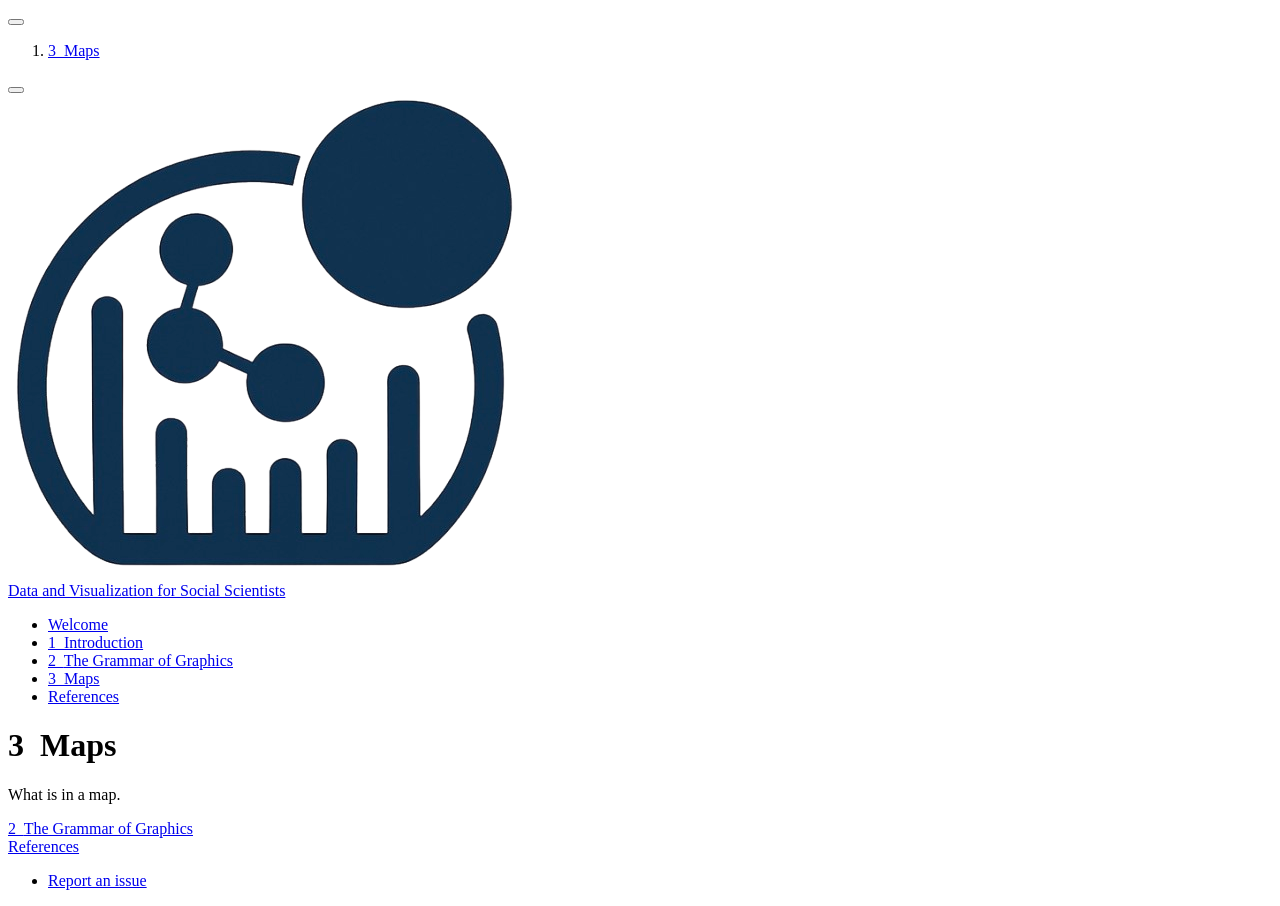
==== _book/maps/index.html @ fe9000ed "update general theme" ====
<!DOCTYPE html>
<html xmlns="http://www.w3.org/1999/xhtml" lang="en" xml:lang="en"><head>

<meta charset="utf-8">
<meta name="generator" content="quarto-1.6.39">

<meta name="viewport" content="width=device-width, initial-scale=1.0, user-scalable=yes">


<title>3&nbsp; Maps – Data and Visualization for Social Scientists</title>
<style>
code{white-space: pre-wrap;}
span.smallcaps{font-variant: small-caps;}
div.columns{display: flex; gap: min(4vw, 1.5em);}
div.column{flex: auto; overflow-x: auto;}
div.hanging-indent{margin-left: 1.5em; text-indent: -1.5em;}
ul.task-list{list-style: none;}
ul.task-list li input[type="checkbox"] {
  width: 0.8em;
  margin: 0 0.8em 0.2em -1em; /* quarto-specific, see https://github.com/quarto-dev/quarto-cli/issues/4556 */ 
  vertical-align: middle;
}
</style>


<script src="../site_libs/quarto-nav/quarto-nav.js"></script>
<script src="../site_libs/quarto-nav/headroom.min.js"></script>
<script src="../site_libs/clipboard/clipboard.min.js"></script>
<script src="../site_libs/quarto-search/autocomplete.umd.js"></script>
<script src="../site_libs/quarto-search/fuse.min.js"></script>
<script src="../site_libs/quarto-search/quarto-search.js"></script>
<meta name="quarto:offset" content="../">
<link href="../references.html" rel="next">
<link href="../ggbasics.html" rel="prev">
<script src="../site_libs/quarto-html/quarto.js"></script>
<script src="../site_libs/quarto-html/popper.min.js"></script>
<script src="../site_libs/quarto-html/tippy.umd.min.js"></script>
<script src="../site_libs/quarto-html/anchor.min.js"></script>
<link href="../site_libs/quarto-html/tippy.css" rel="stylesheet">
<link href="../site_libs/quarto-html/quarto-syntax-highlighting-e26003cea8cd680ca0c55a263523d882.css" rel="stylesheet" id="quarto-text-highlighting-styles">
<script src="../site_libs/bootstrap/bootstrap.min.js"></script>
<link href="../site_libs/bootstrap/bootstrap-icons.css" rel="stylesheet">
<link href="../site_libs/bootstrap/bootstrap-626149efe8f5d16e1d391ba177679bf0.min.css" rel="stylesheet" append-hash="true" id="quarto-bootstrap" data-mode="light">
<script id="quarto-search-options" type="application/json">{
  "location": "sidebar",
  "copy-button": false,
  "collapse-after": 3,
  "panel-placement": "start",
  "type": "textbox",
  "limit": 50,
  "keyboard-shortcut": [
    "f",
    "/",
    "s"
  ],
  "show-item-context": false,
  "language": {
    "search-no-results-text": "No results",
    "search-matching-documents-text": "matching documents",
    "search-copy-link-title": "Copy link to search",
    "search-hide-matches-text": "Hide additional matches",
    "search-more-match-text": "more match in this document",
    "search-more-matches-text": "more matches in this document",
    "search-clear-button-title": "Clear",
    "search-text-placeholder": "",
    "search-detached-cancel-button-title": "Cancel",
    "search-submit-button-title": "Submit",
    "search-label": "Search"
  }
}</script>


<link rel="stylesheet" href="../styles.css">
</head>

<body class="nav-sidebar floating">

<div id="quarto-search-results"></div>
  <header id="quarto-header" class="headroom fixed-top">
  <nav class="quarto-secondary-nav">
    <div class="container-fluid d-flex">
      <button type="button" class="quarto-btn-toggle btn" data-bs-toggle="collapse" role="button" data-bs-target=".quarto-sidebar-collapse-item" aria-controls="quarto-sidebar" aria-expanded="false" aria-label="Toggle sidebar navigation" onclick="if (window.quartoToggleHeadroom) { window.quartoToggleHeadroom(); }">
        <i class="bi bi-layout-text-sidebar-reverse"></i>
      </button>
        <nav class="quarto-page-breadcrumbs" aria-label="breadcrumb"><ol class="breadcrumb"><li class="breadcrumb-item"><a href="../maps/index.html"><span class="chapter-number">3</span>&nbsp; <span class="chapter-title">Maps</span></a></li></ol></nav>
        <a class="flex-grow-1" role="navigation" data-bs-toggle="collapse" data-bs-target=".quarto-sidebar-collapse-item" aria-controls="quarto-sidebar" aria-expanded="false" aria-label="Toggle sidebar navigation" onclick="if (window.quartoToggleHeadroom) { window.quartoToggleHeadroom(); }">      
        </a>
      <button type="button" class="btn quarto-search-button" aria-label="Search" onclick="window.quartoOpenSearch();">
        <i class="bi bi-search"></i>
      </button>
    </div>
  </nav>
</header>
<!-- content -->
<div id="quarto-content" class="quarto-container page-columns page-rows-contents page-layout-article">
<!-- sidebar -->
  <nav id="quarto-sidebar" class="sidebar collapse collapse-horizontal quarto-sidebar-collapse-item sidebar-navigation floating overflow-auto">
    <div class="pt-lg-2 mt-2 text-left sidebar-header sidebar-header-stacked">
      <a href="../index.html" class="sidebar-logo-link">
      <img src="../resources/icon.png" alt="" class="sidebar-logo py-0 d-lg-inline d-none">
      </a>
    <div class="sidebar-title mb-0 py-0">
      <a href="../">Data and Visualization for Social Scientists</a> 
        <div class="sidebar-tools-main">
    <a href="https://github.com/alfredo-hs/dviz_book" title="Source Code" class="quarto-navigation-tool px-1" aria-label="Source Code"><i class="bi bi-github"></i></a>
  <a href="" class="quarto-reader-toggle quarto-navigation-tool px-1" onclick="window.quartoToggleReader(); return false;" title="Toggle reader mode">
  <div class="quarto-reader-toggle-btn">
  <i class="bi"></i>
  </div>
</a>
</div>
    </div>
      </div>
        <div class="mt-2 flex-shrink-0 align-items-center">
        <div class="sidebar-search">
        <div id="quarto-search" class="" title="Search"></div>
        </div>
        </div>
    <div class="sidebar-menu-container"> 
    <ul class="list-unstyled mt-1">
        <li class="sidebar-item">
  <div class="sidebar-item-container"> 
  <a href="../index.html" class="sidebar-item-text sidebar-link">
 <span class="menu-text">Welcome</span></a>
  </div>
</li>
        <li class="sidebar-item">
  <div class="sidebar-item-container"> 
  <a href="../intro.html" class="sidebar-item-text sidebar-link">
 <span class="menu-text"><span class="chapter-number">1</span>&nbsp; <span class="chapter-title">Introduction</span></span></a>
  </div>
</li>
        <li class="sidebar-item">
  <div class="sidebar-item-container"> 
  <a href="../ggbasics.html" class="sidebar-item-text sidebar-link">
 <span class="menu-text"><span class="chapter-number">2</span>&nbsp; <span class="chapter-title">The Grammar of Graphics</span></span></a>
  </div>
</li>
        <li class="sidebar-item">
  <div class="sidebar-item-container"> 
  <a href="../maps/index.html" class="sidebar-item-text sidebar-link active">
 <span class="menu-text"><span class="chapter-number">3</span>&nbsp; <span class="chapter-title">Maps</span></span></a>
  </div>
</li>
        <li class="sidebar-item">
  <div class="sidebar-item-container"> 
  <a href="../references.html" class="sidebar-item-text sidebar-link">
 <span class="menu-text">References</span></a>
  </div>
</li>
    </ul>
    </div>
</nav>
<div id="quarto-sidebar-glass" class="quarto-sidebar-collapse-item" data-bs-toggle="collapse" data-bs-target=".quarto-sidebar-collapse-item"></div>
<!-- margin-sidebar -->
    <div id="quarto-margin-sidebar" class="sidebar margin-sidebar zindex-bottom">
        
    </div>
<!-- main -->
<main class="content" id="quarto-document-content">

<header id="title-block-header" class="quarto-title-block default">
<div class="quarto-title">
<h1 class="title"><span class="chapter-number">3</span>&nbsp; <span class="chapter-title">Maps</span></h1>
</div>



<div class="quarto-title-meta">

    
  
    
  </div>
  


</header>


<p>What is in a map.</p>



</main> <!-- /main -->
<script id="quarto-html-after-body" type="application/javascript">
window.document.addEventListener("DOMContentLoaded", function (event) {
  const toggleBodyColorMode = (bsSheetEl) => {
    const mode = bsSheetEl.getAttribute("data-mode");
    const bodyEl = window.document.querySelector("body");
    if (mode === "dark") {
      bodyEl.classList.add("quarto-dark");
      bodyEl.classList.remove("quarto-light");
    } else {
      bodyEl.classList.add("quarto-light");
      bodyEl.classList.remove("quarto-dark");
    }
  }
  const toggleBodyColorPrimary = () => {
    const bsSheetEl = window.document.querySelector("link#quarto-bootstrap");
    if (bsSheetEl) {
      toggleBodyColorMode(bsSheetEl);
    }
  }
  toggleBodyColorPrimary();  
  const icon = "";
  const anchorJS = new window.AnchorJS();
  anchorJS.options = {
    placement: 'right',
    icon: icon
  };
  anchorJS.add('.anchored');
  const isCodeAnnotation = (el) => {
    for (const clz of el.classList) {
      if (clz.startsWith('code-annotation-')) {                     
        return true;
      }
    }
    return false;
  }
  const onCopySuccess = function(e) {
    // button target
    const button = e.trigger;
    // don't keep focus
    button.blur();
    // flash "checked"
    button.classList.add('code-copy-button-checked');
    var currentTitle = button.getAttribute("title");
    button.setAttribute("title", "Copied!");
    let tooltip;
    if (window.bootstrap) {
      button.setAttribute("data-bs-toggle", "tooltip");
      button.setAttribute("data-bs-placement", "left");
      button.setAttribute("data-bs-title", "Copied!");
      tooltip = new bootstrap.Tooltip(button, 
        { trigger: "manual", 
          customClass: "code-copy-button-tooltip",
          offset: [0, -8]});
      tooltip.show();    
    }
    setTimeout(function() {
      if (tooltip) {
        tooltip.hide();
        button.removeAttribute("data-bs-title");
        button.removeAttribute("data-bs-toggle");
        button.removeAttribute("data-bs-placement");
      }
      button.setAttribute("title", currentTitle);
      button.classList.remove('code-copy-button-checked');
    }, 1000);
    // clear code selection
    e.clearSelection();
  }
  const getTextToCopy = function(trigger) {
      const codeEl = trigger.previousElementSibling.cloneNode(true);
      for (const childEl of codeEl.children) {
        if (isCodeAnnotation(childEl)) {
          childEl.remove();
        }
      }
      return codeEl.innerText;
  }
  const clipboard = new window.ClipboardJS('.code-copy-button:not([data-in-quarto-modal])', {
    text: getTextToCopy
  });
  clipboard.on('success', onCopySuccess);
  if (window.document.getElementById('quarto-embedded-source-code-modal')) {
    const clipboardModal = new window.ClipboardJS('.code-copy-button[data-in-quarto-modal]', {
      text: getTextToCopy,
      container: window.document.getElementById('quarto-embedded-source-code-modal')
    });
    clipboardModal.on('success', onCopySuccess);
  }
    var localhostRegex = new RegExp(/^(?:http|https):\/\/localhost\:?[0-9]*\//);
    var mailtoRegex = new RegExp(/^mailto:/);
      var filterRegex = new RegExp('/' + window.location.host + '/');
    var isInternal = (href) => {
        return filterRegex.test(href) || localhostRegex.test(href) || mailtoRegex.test(href);
    }
    // Inspect non-navigation links and adorn them if external
 	var links = window.document.querySelectorAll('a[href]:not(.nav-link):not(.navbar-brand):not(.toc-action):not(.sidebar-link):not(.sidebar-item-toggle):not(.pagination-link):not(.no-external):not([aria-hidden]):not(.dropdown-item):not(.quarto-navigation-tool):not(.about-link)');
    for (var i=0; i<links.length; i++) {
      const link = links[i];
      if (!isInternal(link.href)) {
        // undo the damage that might have been done by quarto-nav.js in the case of
        // links that we want to consider external
        if (link.dataset.originalHref !== undefined) {
          link.href = link.dataset.originalHref;
        }
      }
    }
  function tippyHover(el, contentFn, onTriggerFn, onUntriggerFn) {
    const config = {
      allowHTML: true,
      maxWidth: 500,
      delay: 100,
      arrow: false,
      appendTo: function(el) {
          return el.parentElement;
      },
      interactive: true,
      interactiveBorder: 10,
      theme: 'quarto',
      placement: 'bottom-start',
    };
    if (contentFn) {
      config.content = contentFn;
    }
    if (onTriggerFn) {
      config.onTrigger = onTriggerFn;
    }
    if (onUntriggerFn) {
      config.onUntrigger = onUntriggerFn;
    }
    window.tippy(el, config); 
  }
  const noterefs = window.document.querySelectorAll('a[role="doc-noteref"]');
  for (var i=0; i<noterefs.length; i++) {
    const ref = noterefs[i];
    tippyHover(ref, function() {
      // use id or data attribute instead here
      let href = ref.getAttribute('data-footnote-href') || ref.getAttribute('href');
      try { href = new URL(href).hash; } catch {}
      const id = href.replace(/^#\/?/, "");
      const note = window.document.getElementById(id);
      if (note) {
        return note.innerHTML;
      } else {
        return "";
      }
    });
  }
  const xrefs = window.document.querySelectorAll('a.quarto-xref');
  const processXRef = (id, note) => {
    // Strip column container classes
    const stripColumnClz = (el) => {
      el.classList.remove("page-full", "page-columns");
      if (el.children) {
        for (const child of el.children) {
          stripColumnClz(child);
        }
      }
    }
    stripColumnClz(note)
    if (id === null || id.startsWith('sec-')) {
      // Special case sections, only their first couple elements
      const container = document.createElement("div");
      if (note.children && note.children.length > 2) {
        container.appendChild(note.children[0].cloneNode(true));
        for (let i = 1; i < note.children.length; i++) {
          const child = note.children[i];
          if (child.tagName === "P" && child.innerText === "") {
            continue;
          } else {
            container.appendChild(child.cloneNode(true));
            break;
          }
        }
        if (window.Quarto?.typesetMath) {
          window.Quarto.typesetMath(container);
        }
        return container.innerHTML
      } else {
        if (window.Quarto?.typesetMath) {
          window.Quarto.typesetMath(note);
        }
        return note.innerHTML;
      }
    } else {
      // Remove any anchor links if they are present
      const anchorLink = note.querySelector('a.anchorjs-link');
      if (anchorLink) {
        anchorLink.remove();
      }
      if (window.Quarto?.typesetMath) {
        window.Quarto.typesetMath(note);
      }
      if (note.classList.contains("callout")) {
        return note.outerHTML;
      } else {
        return note.innerHTML;
      }
    }
  }
  for (var i=0; i<xrefs.length; i++) {
    const xref = xrefs[i];
    tippyHover(xref, undefined, function(instance) {
      instance.disable();
      let url = xref.getAttribute('href');
      let hash = undefined; 
      if (url.startsWith('#')) {
        hash = url;
      } else {
        try { hash = new URL(url).hash; } catch {}
      }
      if (hash) {
        const id = hash.replace(/^#\/?/, "");
        const note = window.document.getElementById(id);
        if (note !== null) {
          try {
            const html = processXRef(id, note.cloneNode(true));
            instance.setContent(html);
          } finally {
            instance.enable();
            instance.show();
          }
        } else {
          // See if we can fetch this
          fetch(url.split('#')[0])
          .then(res => res.text())
          .then(html => {
            const parser = new DOMParser();
            const htmlDoc = parser.parseFromString(html, "text/html");
            const note = htmlDoc.getElementById(id);
            if (note !== null) {
              const html = processXRef(id, note);
              instance.setContent(html);
            } 
          }).finally(() => {
            instance.enable();
            instance.show();
          });
        }
      } else {
        // See if we can fetch a full url (with no hash to target)
        // This is a special case and we should probably do some content thinning / targeting
        fetch(url)
        .then(res => res.text())
        .then(html => {
          const parser = new DOMParser();
          const htmlDoc = parser.parseFromString(html, "text/html");
          const note = htmlDoc.querySelector('main.content');
          if (note !== null) {
            // This should only happen for chapter cross references
            // (since there is no id in the URL)
            // remove the first header
            if (note.children.length > 0 && note.children[0].tagName === "HEADER") {
              note.children[0].remove();
            }
            const html = processXRef(null, note);
            instance.setContent(html);
          } 
        }).finally(() => {
          instance.enable();
          instance.show();
        });
      }
    }, function(instance) {
    });
  }
      let selectedAnnoteEl;
      const selectorForAnnotation = ( cell, annotation) => {
        let cellAttr = 'data-code-cell="' + cell + '"';
        let lineAttr = 'data-code-annotation="' +  annotation + '"';
        const selector = 'span[' + cellAttr + '][' + lineAttr + ']';
        return selector;
      }
      const selectCodeLines = (annoteEl) => {
        const doc = window.document;
        const targetCell = annoteEl.getAttribute("data-target-cell");
        const targetAnnotation = annoteEl.getAttribute("data-target-annotation");
        const annoteSpan = window.document.querySelector(selectorForAnnotation(targetCell, targetAnnotation));
        const lines = annoteSpan.getAttribute("data-code-lines").split(",");
        const lineIds = lines.map((line) => {
          return targetCell + "-" + line;
        })
        let top = null;
        let height = null;
        let parent = null;
        if (lineIds.length > 0) {
            //compute the position of the single el (top and bottom and make a div)
            const el = window.document.getElementById(lineIds[0]);
            top = el.offsetTop;
            height = el.offsetHeight;
            parent = el.parentElement.parentElement;
          if (lineIds.length > 1) {
            const lastEl = window.document.getElementById(lineIds[lineIds.length - 1]);
            const bottom = lastEl.offsetTop + lastEl.offsetHeight;
            height = bottom - top;
          }
          if (top !== null && height !== null && parent !== null) {
            // cook up a div (if necessary) and position it 
            let div = window.document.getElementById("code-annotation-line-highlight");
            if (div === null) {
              div = window.document.createElement("div");
              div.setAttribute("id", "code-annotation-line-highlight");
              div.style.position = 'absolute';
              parent.appendChild(div);
            }
            div.style.top = top - 2 + "px";
            div.style.height = height + 4 + "px";
            div.style.left = 0;
            let gutterDiv = window.document.getElementById("code-annotation-line-highlight-gutter");
            if (gutterDiv === null) {
              gutterDiv = window.document.createElement("div");
              gutterDiv.setAttribute("id", "code-annotation-line-highlight-gutter");
              gutterDiv.style.position = 'absolute';
              const codeCell = window.document.getElementById(targetCell);
              const gutter = codeCell.querySelector('.code-annotation-gutter');
              gutter.appendChild(gutterDiv);
            }
            gutterDiv.style.top = top - 2 + "px";
            gutterDiv.style.height = height + 4 + "px";
          }
          selectedAnnoteEl = annoteEl;
        }
      };
      const unselectCodeLines = () => {
        const elementsIds = ["code-annotation-line-highlight", "code-annotation-line-highlight-gutter"];
        elementsIds.forEach((elId) => {
          const div = window.document.getElementById(elId);
          if (div) {
            div.remove();
          }
        });
        selectedAnnoteEl = undefined;
      };
        // Handle positioning of the toggle
    window.addEventListener(
      "resize",
      throttle(() => {
        elRect = undefined;
        if (selectedAnnoteEl) {
          selectCodeLines(selectedAnnoteEl);
        }
      }, 10)
    );
    function throttle(fn, ms) {
    let throttle = false;
    let timer;
      return (...args) => {
        if(!throttle) { // first call gets through
            fn.apply(this, args);
            throttle = true;
        } else { // all the others get throttled
            if(timer) clearTimeout(timer); // cancel #2
            timer = setTimeout(() => {
              fn.apply(this, args);
              timer = throttle = false;
            }, ms);
        }
      };
    }
      // Attach click handler to the DT
      const annoteDls = window.document.querySelectorAll('dt[data-target-cell]');
      for (const annoteDlNode of annoteDls) {
        annoteDlNode.addEventListener('click', (event) => {
          const clickedEl = event.target;
          if (clickedEl !== selectedAnnoteEl) {
            unselectCodeLines();
            const activeEl = window.document.querySelector('dt[data-target-cell].code-annotation-active');
            if (activeEl) {
              activeEl.classList.remove('code-annotation-active');
            }
            selectCodeLines(clickedEl);
            clickedEl.classList.add('code-annotation-active');
          } else {
            // Unselect the line
            unselectCodeLines();
            clickedEl.classList.remove('code-annotation-active');
          }
        });
      }
  const findCites = (el) => {
    const parentEl = el.parentElement;
    if (parentEl) {
      const cites = parentEl.dataset.cites;
      if (cites) {
        return {
          el,
          cites: cites.split(' ')
        };
      } else {
        return findCites(el.parentElement)
      }
    } else {
      return undefined;
    }
  };
  var bibliorefs = window.document.querySelectorAll('a[role="doc-biblioref"]');
  for (var i=0; i<bibliorefs.length; i++) {
    const ref = bibliorefs[i];
    const citeInfo = findCites(ref);
    if (citeInfo) {
      tippyHover(citeInfo.el, function() {
        var popup = window.document.createElement('div');
        citeInfo.cites.forEach(function(cite) {
          var citeDiv = window.document.createElement('div');
          citeDiv.classList.add('hanging-indent');
          citeDiv.classList.add('csl-entry');
          var biblioDiv = window.document.getElementById('ref-' + cite);
          if (biblioDiv) {
            citeDiv.innerHTML = biblioDiv.innerHTML;
          }
          popup.appendChild(citeDiv);
        });
        return popup.innerHTML;
      });
    }
  }
});
</script>
<nav class="page-navigation">
  <div class="nav-page nav-page-previous">
      <a href="../ggbasics.html" class="pagination-link" aria-label="The Grammar of Graphics">
        <i class="bi bi-arrow-left-short"></i> <span class="nav-page-text"><span class="chapter-number">2</span>&nbsp; <span class="chapter-title">The Grammar of Graphics</span></span>
      </a>          
  </div>
  <div class="nav-page nav-page-next">
      <a href="../references.html" class="pagination-link" aria-label="References">
        <span class="nav-page-text">References</span> <i class="bi bi-arrow-right-short"></i>
      </a>
  </div>
</nav>
</div> <!-- /content -->




<footer class="footer"><div class="nav-footer"><div class="nav-footer-center"><div class="toc-actions"><ul><li><a href="https://github.com/alfredo-hs/dviz_book/issues/new" class="toc-action"><i class="bi bi-github"></i>Report an issue</a></li></ul></div></div></div></footer></body></html>
---- _book/styles.css ----
/* Make each code cell a vertical flex container */
.cell {
  display: flex;
  flex-direction: column;
}

/* Ensure outputs are shown first */
.cell .cell-output {
  order: 1;
}

/* Place the code-fold toggle after the output */
.cell details.code-fold {
  order: 2;
  margin-top: 0.5rem; /* optional spacing */
}
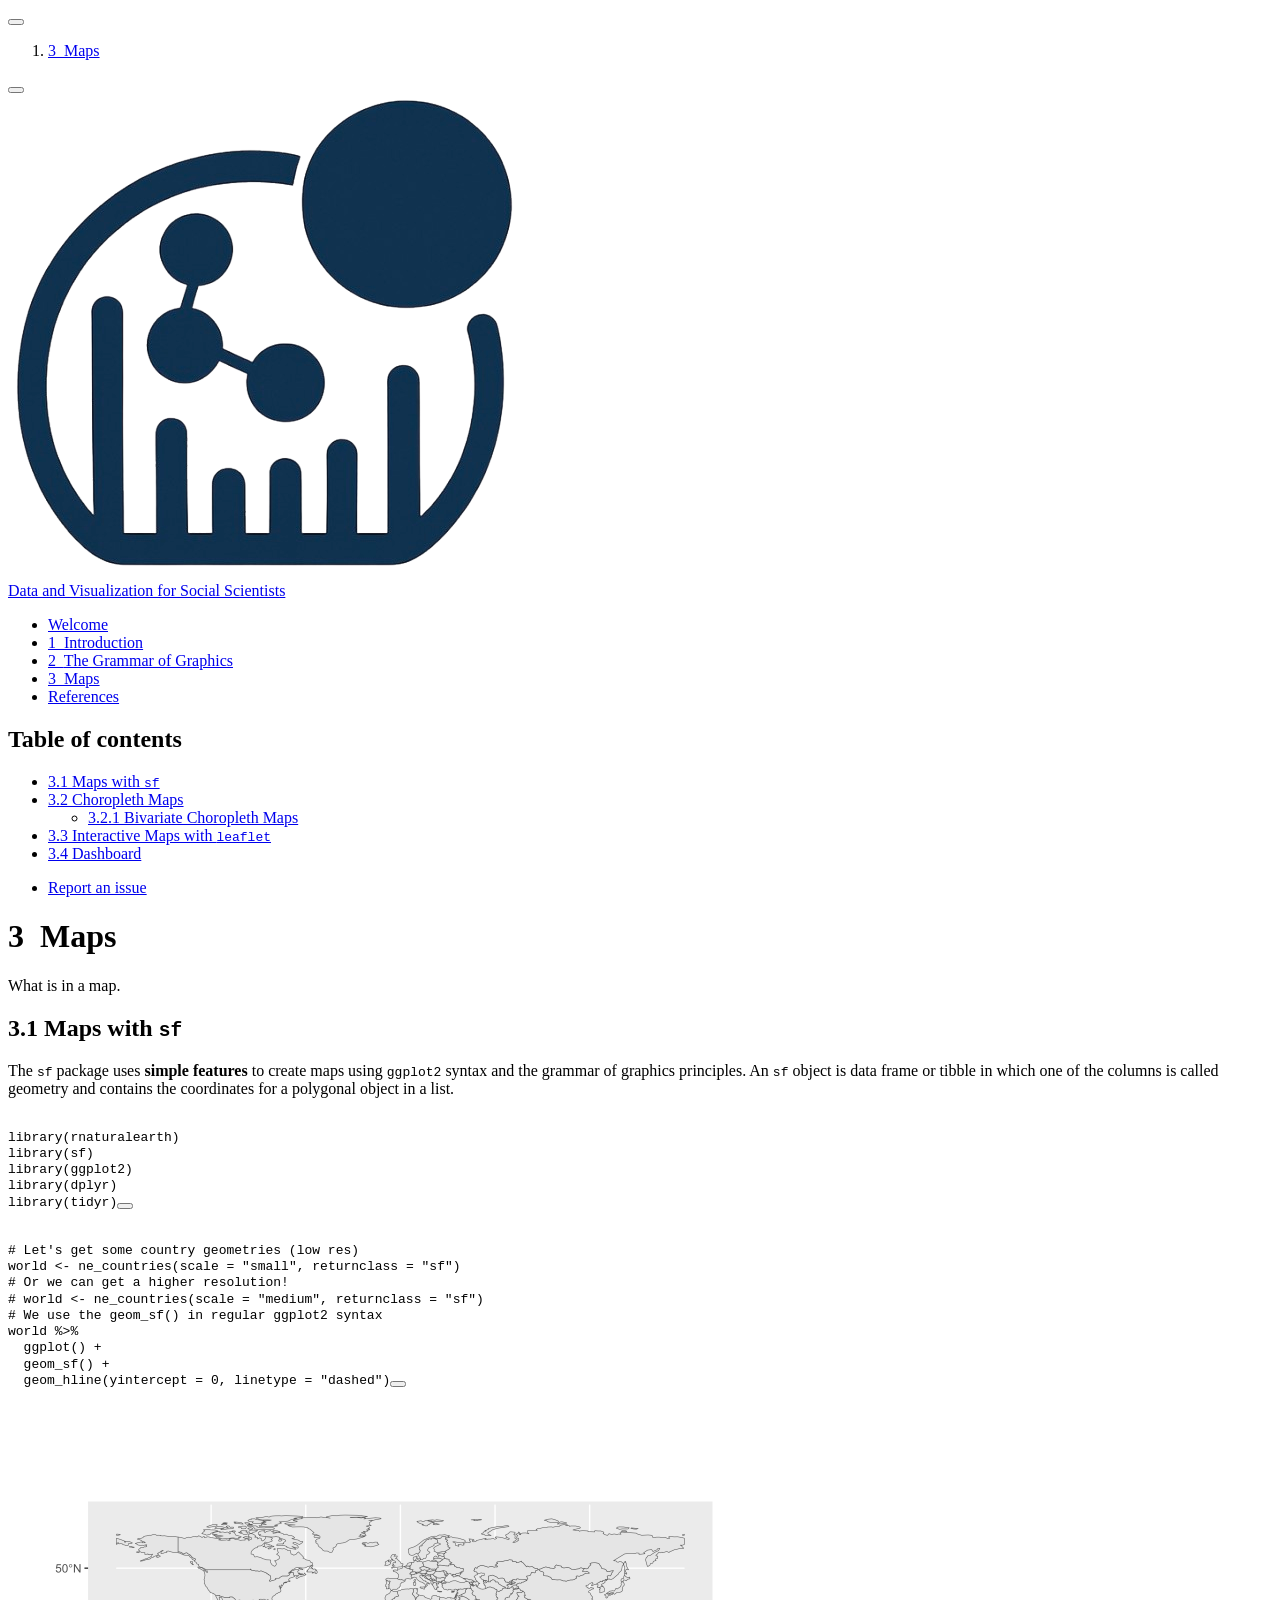
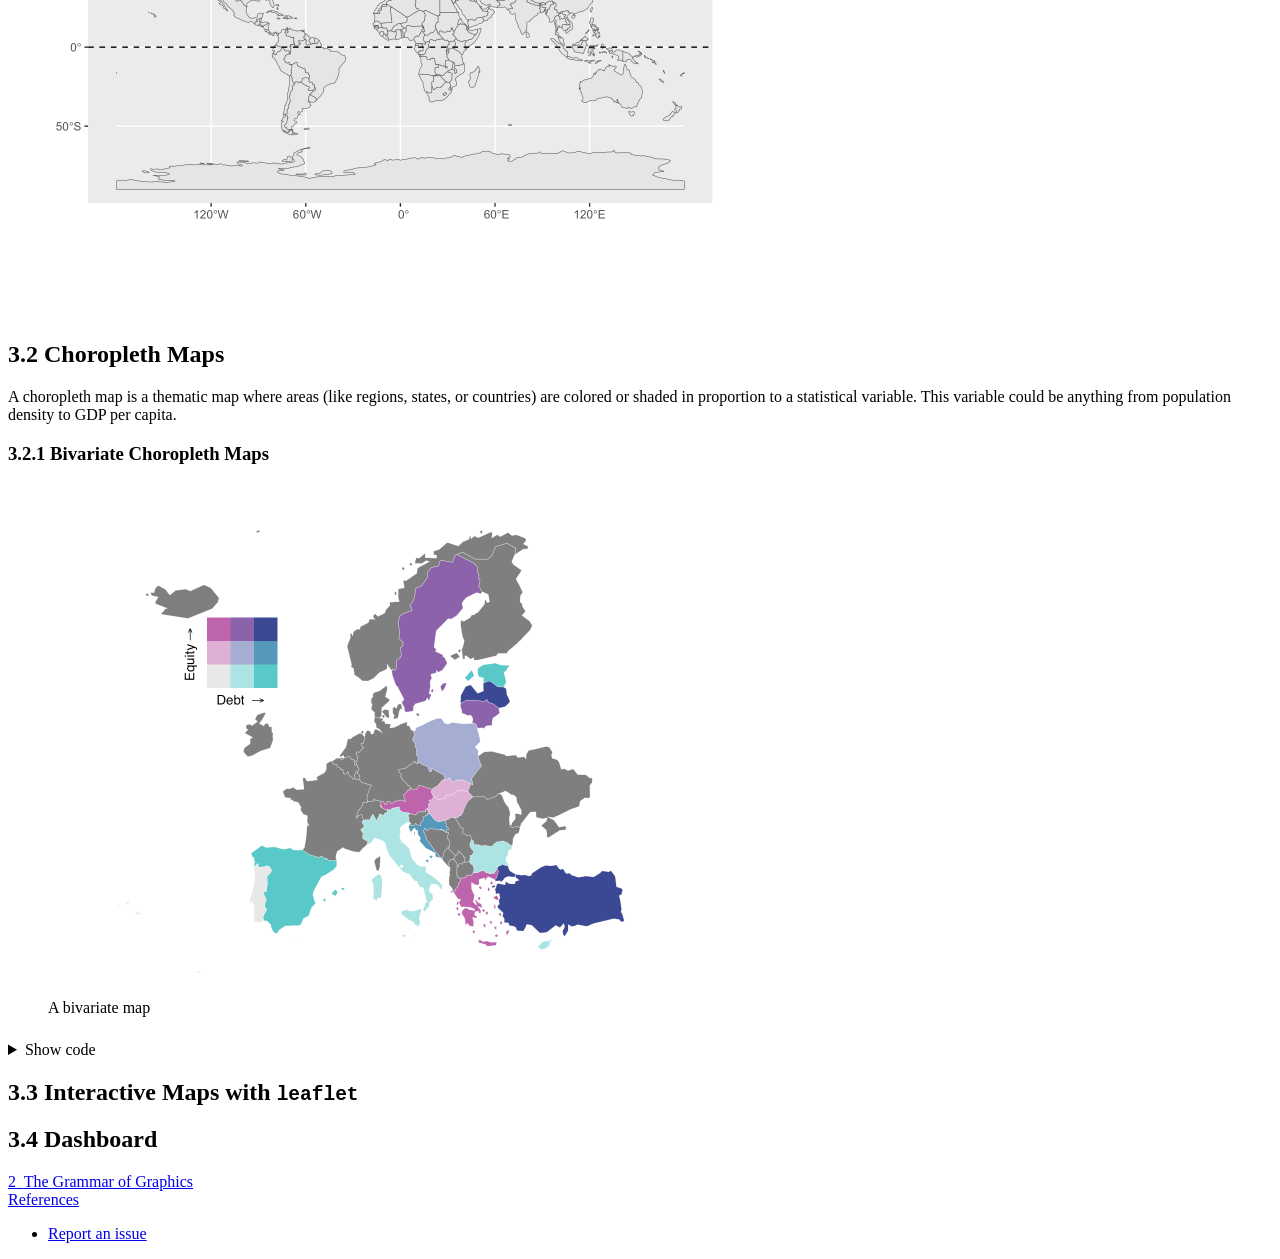
==== commit f852b3b5: "minimal changes" ====
--- a/_book/maps/index.html
+++ b/_book/maps/index.html
@@ -19,6 +19,40 @@
   width: 0.8em;
   margin: 0 0.8em 0.2em -1em; /* quarto-specific, see https://github.com/quarto-dev/quarto-cli/issues/4556 */ 
   vertical-align: middle;
+}
+/* CSS for syntax highlighting */
+pre > code.sourceCode { white-space: pre; position: relative; }
+pre > code.sourceCode > span { line-height: 1.25; }
+pre > code.sourceCode > span:empty { height: 1.2em; }
+.sourceCode { overflow: visible; }
+code.sourceCode > span { color: inherit; text-decoration: inherit; }
+div.sourceCode { margin: 1em 0; }
+pre.sourceCode { margin: 0; }
+@media screen {
+div.sourceCode { overflow: auto; }
+}
+@media print {
+pre > code.sourceCode { white-space: pre-wrap; }
+pre > code.sourceCode > span { display: inline-block; text-indent: -5em; padding-left: 5em; }
+}
+pre.numberSource code
+  { counter-reset: source-line 0; }
+pre.numberSource code > span
+  { position: relative; left: -4em; counter-increment: source-line; }
+pre.numberSource code > span > a:first-child::before
+  { content: counter(source-line);
+    position: relative; left: -1em; text-align: right; vertical-align: baseline;
+    border: none; display: inline-block;
+    -webkit-touch-callout: none; -webkit-user-select: none;
+    -khtml-user-select: none; -moz-user-select: none;
+    -ms-user-select: none; user-select: none;
+    padding: 0 4px; width: 4em;
+  }
+pre.numberSource { margin-left: 3em;  padding-left: 4px; }
+div.sourceCode
+  {   }
+@media screen {
+pre > code.sourceCode > span > a:first-child::before { text-decoration: underline; }
 }
 </style>
 
@@ -153,8 +187,20 @@
 </nav>
 <div id="quarto-sidebar-glass" class="quarto-sidebar-collapse-item" data-bs-toggle="collapse" data-bs-target=".quarto-sidebar-collapse-item"></div>
 <!-- margin-sidebar -->
-    <div id="quarto-margin-sidebar" class="sidebar margin-sidebar zindex-bottom">
-        
+    <div id="quarto-margin-sidebar" class="sidebar margin-sidebar">
+        <nav id="TOC" role="doc-toc" class="toc-active">
+    <h2 id="toc-title">Table of contents</h2>
+   
+  <ul>
+  <li><a href="#maps-with-sf" id="toc-maps-with-sf" class="nav-link active" data-scroll-target="#maps-with-sf"><span class="header-section-number">3.1</span> Maps with <code>sf</code></a></li>
+  <li><a href="#choropleth-maps" id="toc-choropleth-maps" class="nav-link" data-scroll-target="#choropleth-maps"><span class="header-section-number">3.2</span> Choropleth Maps</a>
+  <ul class="collapse">
+  <li><a href="#bivariate-choropleth-maps" id="toc-bivariate-choropleth-maps" class="nav-link" data-scroll-target="#bivariate-choropleth-maps"><span class="header-section-number">3.2.1</span> Bivariate Choropleth Maps</a></li>
+  </ul></li>
+  <li><a href="#interactive-maps-with-leaflet" id="toc-interactive-maps-with-leaflet" class="nav-link" data-scroll-target="#interactive-maps-with-leaflet"><span class="header-section-number">3.3</span> Interactive Maps with <code>leaflet</code></a></li>
+  <li><a href="#dashboard" id="toc-dashboard" class="nav-link" data-scroll-target="#dashboard"><span class="header-section-number">3.4</span> Dashboard</a></li>
+  </ul>
+<div class="toc-actions"><ul><li><a href="https://github.com/alfredo-hs/dviz_book/issues/new" class="toc-action"><i class="bi bi-github"></i>Report an issue</a></li></ul></div></nav>
     </div>
 <!-- main -->
 <main class="content" id="quarto-document-content">
@@ -179,8 +225,133 @@
 
 
 <p>What is in a map.</p>
-
-
+<section id="maps-with-sf" class="level2" data-number="3.1">
+<h2 data-number="3.1" class="anchored" data-anchor-id="maps-with-sf"><span class="header-section-number">3.1</span> Maps with <code>sf</code></h2>
+<p>The <code>sf</code> package uses <strong>simple features</strong> to create maps using <code>ggplot2</code> syntax and the grammar of graphics principles. An <code>sf</code> object is data frame or tibble in which one of the columns is called geometry and contains the coordinates for a polygonal object in a list.</p>
+<div class="cell">
+<div class="sourceCode cell-code" id="cb1"><pre class="sourceCode r code-with-copy"><code class="sourceCode r"><span id="cb1-1"><a href="#cb1-1" aria-hidden="true" tabindex="-1"></a><span class="fu">library</span>(rnaturalearth)</span>
+<span id="cb1-2"><a href="#cb1-2" aria-hidden="true" tabindex="-1"></a><span class="fu">library</span>(sf)</span>
+<span id="cb1-3"><a href="#cb1-3" aria-hidden="true" tabindex="-1"></a><span class="fu">library</span>(ggplot2)</span>
+<span id="cb1-4"><a href="#cb1-4" aria-hidden="true" tabindex="-1"></a><span class="fu">library</span>(dplyr)</span>
+<span id="cb1-5"><a href="#cb1-5" aria-hidden="true" tabindex="-1"></a><span class="fu">library</span>(tidyr)</span></code><button title="Copy to Clipboard" class="code-copy-button"><i class="bi"></i></button></pre></div>
+</div>
+<div class="cell">
+<div class="sourceCode cell-code" id="cb2"><pre class="sourceCode r code-with-copy"><code class="sourceCode r"><span id="cb2-1"><a href="#cb2-1" aria-hidden="true" tabindex="-1"></a><span class="co"># Let's get some country geometries (low res)</span></span>
+<span id="cb2-2"><a href="#cb2-2" aria-hidden="true" tabindex="-1"></a>world <span class="ot">&lt;-</span> <span class="fu">ne_countries</span>(<span class="at">scale =</span> <span class="st">"small"</span>, <span class="at">returnclass =</span> <span class="st">"sf"</span>)</span>
+<span id="cb2-3"><a href="#cb2-3" aria-hidden="true" tabindex="-1"></a><span class="co"># Or we can get a higher resolution!</span></span>
+<span id="cb2-4"><a href="#cb2-4" aria-hidden="true" tabindex="-1"></a><span class="co"># world &lt;- ne_countries(scale = "medium", returnclass = "sf")</span></span>
+<span id="cb2-5"><a href="#cb2-5" aria-hidden="true" tabindex="-1"></a><span class="co"># We use the geom_sf() in regular ggplot2 syntax</span></span>
+<span id="cb2-6"><a href="#cb2-6" aria-hidden="true" tabindex="-1"></a>world <span class="sc">%&gt;%</span></span>
+<span id="cb2-7"><a href="#cb2-7" aria-hidden="true" tabindex="-1"></a>  <span class="fu">ggplot</span>() <span class="sc">+</span></span>
+<span id="cb2-8"><a href="#cb2-8" aria-hidden="true" tabindex="-1"></a>  <span class="fu">geom_sf</span>() <span class="sc">+</span></span>
+<span id="cb2-9"><a href="#cb2-9" aria-hidden="true" tabindex="-1"></a>  <span class="fu">geom_hline</span>(<span class="at">yintercept =</span> <span class="dv">0</span>, <span class="at">linetype =</span> <span class="st">"dashed"</span>)</span></code><button title="Copy to Clipboard" class="code-copy-button"><i class="bi"></i></button></pre></div>
+<div class="cell-output-display">
+<div>
+<figure class="figure">
+<p><img src="index_files/figure-html/unnamed-chunk-2-1.png" class="img-fluid figure-img" width="672"></p>
+</figure>
+</div>
+</div>
+</div>
+</section>
+<section id="choropleth-maps" class="level2" data-number="3.2">
+<h2 data-number="3.2" class="anchored" data-anchor-id="choropleth-maps"><span class="header-section-number">3.2</span> Choropleth Maps</h2>
+<p>A choropleth map is a thematic map where areas (like regions, states, or countries) are colored or shaded in proportion to a statistical variable. This variable could be anything from population density to GDP per capita.</p>
+<section id="bivariate-choropleth-maps" class="level3" data-number="3.2.1">
+<h3 data-number="3.2.1" class="anchored" data-anchor-id="bivariate-choropleth-maps"><span class="header-section-number">3.2.1</span> Bivariate Choropleth Maps</h3>
+<div class="cell">
+<details class="code-fold">
+<summary>Show code</summary>
+<div class="sourceCode cell-code" id="cb3"><pre class="sourceCode r code-with-copy"><code class="sourceCode r"><span id="cb3-1"><a href="#cb3-1" aria-hidden="true" tabindex="-1"></a><span class="fu">library</span>(biscale)</span>
+<span id="cb3-2"><a href="#cb3-2" aria-hidden="true" tabindex="-1"></a><span class="fu">library</span>(eurostat)</span>
+<span id="cb3-3"><a href="#cb3-3" aria-hidden="true" tabindex="-1"></a><span class="fu">library</span>(giscoR)</span>
+<span id="cb3-4"><a href="#cb3-4" aria-hidden="true" tabindex="-1"></a><span class="fu">library</span>(cowplot)</span>
+<span id="cb3-5"><a href="#cb3-5" aria-hidden="true" tabindex="-1"></a></span>
+<span id="cb3-6"><a href="#cb3-6" aria-hidden="true" tabindex="-1"></a>eurdf <span class="ot">&lt;-</span> <span class="fu">get_eurostat</span>(<span class="at">id =</span> <span class="st">"inn_cis12_fin"</span>) </span>
+<span id="cb3-7"><a href="#cb3-7" aria-hidden="true" tabindex="-1"></a></span>
+<span id="cb3-8"><a href="#cb3-8" aria-hidden="true" tabindex="-1"></a>eurdf_small <span class="ot">&lt;-</span> eurdf <span class="sc">%&gt;%</span> </span>
+<span id="cb3-9"><a href="#cb3-9" aria-hidden="true" tabindex="-1"></a>  <span class="fu">filter</span>(nace_r2 <span class="sc">==</span> <span class="st">"K"</span>,</span>
+<span id="cb3-10"><a href="#cb3-10" aria-hidden="true" tabindex="-1"></a>         effect <span class="sc">==</span> <span class="st">"SUCC"</span>,</span>
+<span id="cb3-11"><a href="#cb3-11" aria-hidden="true" tabindex="-1"></a>         sizeclas <span class="sc">==</span> <span class="st">"TOTAL"</span>,</span>
+<span id="cb3-12"><a href="#cb3-12" aria-hidden="true" tabindex="-1"></a>         enterpr <span class="sc">==</span> <span class="st">"INN"</span>,</span>
+<span id="cb3-13"><a href="#cb3-13" aria-hidden="true" tabindex="-1"></a>         unit <span class="sc">==</span> <span class="st">"PC"</span></span>
+<span id="cb3-14"><a href="#cb3-14" aria-hidden="true" tabindex="-1"></a>         ) <span class="sc">%&gt;%</span> </span>
+<span id="cb3-15"><a href="#cb3-15" aria-hidden="true" tabindex="-1"></a>  <span class="fu">select</span>(</span>
+<span id="cb3-16"><a href="#cb3-16" aria-hidden="true" tabindex="-1"></a>    geo,</span>
+<span id="cb3-17"><a href="#cb3-17" aria-hidden="true" tabindex="-1"></a>    values,</span>
+<span id="cb3-18"><a href="#cb3-18" aria-hidden="true" tabindex="-1"></a>    fin_typ</span>
+<span id="cb3-19"><a href="#cb3-19" aria-hidden="true" tabindex="-1"></a>    ) <span class="sc">%&gt;%</span> </span>
+<span id="cb3-20"><a href="#cb3-20" aria-hidden="true" tabindex="-1"></a>  <span class="fu">pivot_wider</span>(</span>
+<span id="cb3-21"><a href="#cb3-21" aria-hidden="true" tabindex="-1"></a>    <span class="at">names_from =</span> fin_typ, </span>
+<span id="cb3-22"><a href="#cb3-22" aria-hidden="true" tabindex="-1"></a>    <span class="at">values_from =</span> values</span>
+<span id="cb3-23"><a href="#cb3-23" aria-hidden="true" tabindex="-1"></a>    ) </span>
+<span id="cb3-24"><a href="#cb3-24" aria-hidden="true" tabindex="-1"></a></span>
+<span id="cb3-25"><a href="#cb3-25" aria-hidden="true" tabindex="-1"></a>eurmap <span class="ot">&lt;-</span> <span class="fu">get_eurostat_geospatial</span>(<span class="at">nuts_level =</span> <span class="dv">0</span>, <span class="at">year =</span> <span class="dv">2024</span>)</span>
+<span id="cb3-26"><a href="#cb3-26" aria-hidden="true" tabindex="-1"></a></span>
+<span id="cb3-27"><a href="#cb3-27" aria-hidden="true" tabindex="-1"></a>eurmap <span class="ot">&lt;-</span> eurmap <span class="sc">%&gt;%</span> </span>
+<span id="cb3-28"><a href="#cb3-28" aria-hidden="true" tabindex="-1"></a>  <span class="fu">left_join</span>(eurdf_small) </span>
+<span id="cb3-29"><a href="#cb3-29" aria-hidden="true" tabindex="-1"></a></span>
+<span id="cb3-30"><a href="#cb3-30" aria-hidden="true" tabindex="-1"></a>eurmap_bi <span class="ot">&lt;-</span> <span class="fu">bi_class</span>(</span>
+<span id="cb3-31"><a href="#cb3-31" aria-hidden="true" tabindex="-1"></a>  eurmap,</span>
+<span id="cb3-32"><a href="#cb3-32" aria-hidden="true" tabindex="-1"></a>  <span class="at">x =</span> DEBT,</span>
+<span id="cb3-33"><a href="#cb3-33" aria-hidden="true" tabindex="-1"></a>  <span class="at">y =</span> EQUIT,</span>
+<span id="cb3-34"><a href="#cb3-34" aria-hidden="true" tabindex="-1"></a>  <span class="at">style =</span> <span class="st">"quantile"</span>,</span>
+<span id="cb3-35"><a href="#cb3-35" aria-hidden="true" tabindex="-1"></a>  <span class="at">dim =</span> <span class="dv">3</span>   <span class="co"># 3x3 grid = 9 classes</span></span>
+<span id="cb3-36"><a href="#cb3-36" aria-hidden="true" tabindex="-1"></a>)</span>
+<span id="cb3-37"><a href="#cb3-37" aria-hidden="true" tabindex="-1"></a></span>
+<span id="cb3-38"><a href="#cb3-38" aria-hidden="true" tabindex="-1"></a>map <span class="ot">&lt;-</span> eurmap_bi <span class="sc">%&gt;%</span></span>
+<span id="cb3-39"><a href="#cb3-39" aria-hidden="true" tabindex="-1"></a>  <span class="fu">ggplot</span>() <span class="sc">+</span></span>
+<span id="cb3-40"><a href="#cb3-40" aria-hidden="true" tabindex="-1"></a>  <span class="fu">geom_sf</span>(<span class="fu">aes</span>(<span class="at">fill =</span> bi_class), </span>
+<span id="cb3-41"><a href="#cb3-41" aria-hidden="true" tabindex="-1"></a>          <span class="at">color =</span> <span class="st">"white"</span>, </span>
+<span id="cb3-42"><a href="#cb3-42" aria-hidden="true" tabindex="-1"></a>          <span class="at">show.legend =</span> F,</span>
+<span id="cb3-43"><a href="#cb3-43" aria-hidden="true" tabindex="-1"></a>          <span class="at">size =</span> <span class="fl">0.1</span>) <span class="sc">+</span></span>
+<span id="cb3-44"><a href="#cb3-44" aria-hidden="true" tabindex="-1"></a>  <span class="fu">coord_sf</span>(</span>
+<span id="cb3-45"><a href="#cb3-45" aria-hidden="true" tabindex="-1"></a>    <span class="at">xlim =</span> <span class="fu">c</span>(<span class="sc">-</span><span class="dv">25</span>, <span class="dv">45</span>),  </span>
+<span id="cb3-46"><a href="#cb3-46" aria-hidden="true" tabindex="-1"></a>    <span class="at">ylim =</span> <span class="fu">c</span>(<span class="dv">34</span>, <span class="dv">72</span>)   </span>
+<span id="cb3-47"><a href="#cb3-47" aria-hidden="true" tabindex="-1"></a>  ) <span class="sc">+</span></span>
+<span id="cb3-48"><a href="#cb3-48" aria-hidden="true" tabindex="-1"></a>  <span class="fu">bi_scale_fill</span>(<span class="at">pal =</span> <span class="st">"DkBlue"</span>, <span class="at">dim =</span> <span class="dv">3</span>) <span class="sc">+</span></span>
+<span id="cb3-49"><a href="#cb3-49" aria-hidden="true" tabindex="-1"></a>  <span class="fu">bi_theme</span>() <span class="sc">+</span></span>
+<span id="cb3-50"><a href="#cb3-50" aria-hidden="true" tabindex="-1"></a>  <span class="fu">theme_void</span>()</span>
+<span id="cb3-51"><a href="#cb3-51" aria-hidden="true" tabindex="-1"></a></span>
+<span id="cb3-52"><a href="#cb3-52" aria-hidden="true" tabindex="-1"></a>legend <span class="ot">&lt;-</span> <span class="fu">bi_legend</span>(<span class="at">pal =</span> <span class="st">"DkBlue"</span>,</span>
+<span id="cb3-53"><a href="#cb3-53" aria-hidden="true" tabindex="-1"></a>                    <span class="at">dim =</span> <span class="dv">3</span>,</span>
+<span id="cb3-54"><a href="#cb3-54" aria-hidden="true" tabindex="-1"></a>                    <span class="at">xlab =</span> <span class="st">"Debt "</span>,</span>
+<span id="cb3-55"><a href="#cb3-55" aria-hidden="true" tabindex="-1"></a>                    <span class="at">ylab =</span> <span class="st">"Equity"</span>,</span>
+<span id="cb3-56"><a href="#cb3-56" aria-hidden="true" tabindex="-1"></a>                    <span class="at">size =</span> <span class="dv">10</span>) <span class="sc">+</span></span>
+<span id="cb3-57"><a href="#cb3-57" aria-hidden="true" tabindex="-1"></a>  <span class="fu">theme</span>(</span>
+<span id="cb3-58"><a href="#cb3-58" aria-hidden="true" tabindex="-1"></a>    <span class="at">plot.background =</span> <span class="fu">element_rect</span>(</span>
+<span id="cb3-59"><a href="#cb3-59" aria-hidden="true" tabindex="-1"></a>      <span class="at">fill =</span> <span class="cn">NA</span>)</span>
+<span id="cb3-60"><a href="#cb3-60" aria-hidden="true" tabindex="-1"></a>    )</span>
+<span id="cb3-61"><a href="#cb3-61" aria-hidden="true" tabindex="-1"></a></span>
+<span id="cb3-62"><a href="#cb3-62" aria-hidden="true" tabindex="-1"></a>finalPlot <span class="ot">&lt;-</span> <span class="fu">ggdraw</span>() <span class="sc">+</span></span>
+<span id="cb3-63"><a href="#cb3-63" aria-hidden="true" tabindex="-1"></a>  <span class="fu">draw_plot</span>(map, <span class="dv">0</span>, <span class="dv">0</span>, <span class="dv">1</span>, <span class="dv">1</span>) <span class="sc">+</span></span>
+<span id="cb3-64"><a href="#cb3-64" aria-hidden="true" tabindex="-1"></a>  <span class="fu">draw_plot</span>(legend, </span>
+<span id="cb3-65"><a href="#cb3-65" aria-hidden="true" tabindex="-1"></a>            .<span class="dv">15</span>,</span>
+<span id="cb3-66"><a href="#cb3-66" aria-hidden="true" tabindex="-1"></a>            .<span class="dv">55</span>,  </span>
+<span id="cb3-67"><a href="#cb3-67" aria-hidden="true" tabindex="-1"></a>            .<span class="dv">25</span>, </span>
+<span id="cb3-68"><a href="#cb3-68" aria-hidden="true" tabindex="-1"></a>            .<span class="dv">25</span>) </span>
+<span id="cb3-69"><a href="#cb3-69" aria-hidden="true" tabindex="-1"></a></span>
+<span id="cb3-70"><a href="#cb3-70" aria-hidden="true" tabindex="-1"></a>finalPlot</span></code><button title="Copy to Clipboard" class="code-copy-button"><i class="bi"></i></button></pre></div>
+</details>
+<div class="cell-output-display">
+<div class="quarto-figure quarto-figure-center">
+<figure class="figure">
+<p><img src="index_files/figure-html/unnamed-chunk-3-1.png" class="img-fluid figure-img" width="672"></p>
+<figcaption>A bivariate map</figcaption>
+</figure>
+</div>
+</div>
+</div>
+</section>
+</section>
+<section id="interactive-maps-with-leaflet" class="level2" data-number="3.3">
+<h2 data-number="3.3" class="anchored" data-anchor-id="interactive-maps-with-leaflet"><span class="header-section-number">3.3</span> Interactive Maps with <code>leaflet</code></h2>
+</section>
+<section id="dashboard" class="level2" data-number="3.4">
+<h2 data-number="3.4" class="anchored" data-anchor-id="dashboard"><span class="header-section-number">3.4</span> Dashboard</h2>
+
+
+</section>
 
 </main> <!-- /main -->
 <script id="quarto-html-after-body" type="application/javascript">
@@ -617,4 +788,4 @@
 
 
 
-<footer class="footer"><div class="nav-footer"><div class="nav-footer-center"><div class="toc-actions"><ul><li><a href="https://github.com/alfredo-hs/dviz_book/issues/new" class="toc-action"><i class="bi bi-github"></i>Report an issue</a></li></ul></div></div></div></footer></body></html>+<footer class="footer"><div class="nav-footer"><div class="nav-footer-center"><div class="toc-actions d-sm-block d-md-none"><ul><li><a href="https://github.com/alfredo-hs/dviz_book/issues/new" class="toc-action"><i class="bi bi-github"></i>Report an issue</a></li></ul></div></div></div></footer></body></html>
